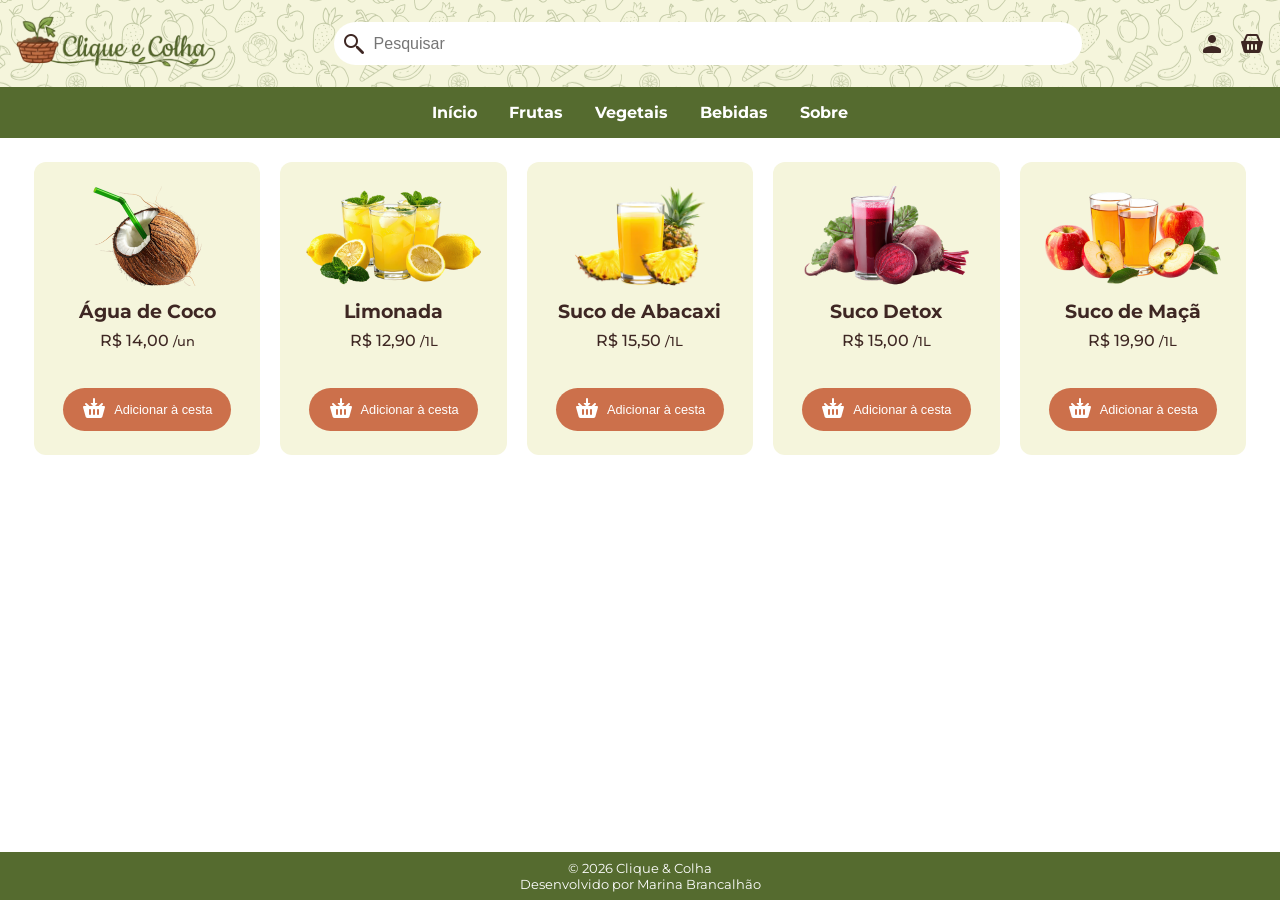
==== bebidas.html @ 44c4af41 "site ecommerce" ====
<!doctype html>
<html lang="pt-br">
  <head>
    <meta charset="UTF-8" />
    <meta name="viewport" content="width=device-width, initial-scale=1.0" />
    <link rel="stylesheet" href="./styles/estilizacao-padrao.css" />
    <link rel="stylesheet" href="./styles/produtos.css" />
    <title>Bebidas</title>
  </head>

  <body>
    <header class="header">
      <nav class="header__nav">
        <section class="header__top">
          <a href="./index.html"
            ><img
              class="header_logo"
              src="./images/logotipo.png"
              alt="Logotipo da marca Clique & Colha"
              width="200"
            />
          </a>
          <div class="header__search">
            <img src="./images/icons8-search-24.png" alt="" />
            <input type="text" placeholder="Pesquisar" />
          </div>

          <div>
            <ul class="header__icons-list">
              <li class="header__icons-item">
                <a href="./login.html">
                  <img
                    src="./images/icons8-user-24.png"
                    title="Minha conta"
                    alt="Minha conta"
                  />
                </a>
              </li>
              <li class="header_icons-item">
                <a href="./carrinho.html">
                  <img
                    src="./images/icons8-basket-24.png"
                    title="Minha cesta"
                    alt="Cesta"
                  />
                </a>
              </li>
            </ul>
          </div>
        </section>

        <section class="header__categories">
          <ul class="header__categories-list">
            <li class="header__categories-item">
              <a href="index.html">Início</a>
            </li>
            <li class="header__categories-item">
              <a href="frutas.html">Frutas</a>
            </li>
            <li class="header__categories-item">
              <a href="vegetais.html">Vegetais</a>
            </li>
            <li class="header__categories-item">
              <a href="bebidas.html">Bebidas</a>
            </li>
            <li class="header__categories-item">
              <a href="sobre.html">Sobre</a>
            </li>
          </ul>
        </section>
      </nav>
    </header>

    <main>
      <section class="products">
        <div class="products__card">
          <img
            class="products__image"
            src="./images/agua-coco.png"
            alt="Coco com canudinho"
          />
          <div class="products__info">
            <h3>Água de Coco</h3>
            <p class="products__price">R$ 14,00 <small>/un</small></p>
          </div>

          <button class="btn btn--add">
            <img
              src="./images/icons8-add-to-shopping-basket-24.png"
              alt=""
            />Adicionar à cesta
          </button>
        </div>

        <div class="products__card">
          <img
            class="products__image"
            src="./images/suco-limao.png"
            alt="Copos de limonada com limões em volta"
          />
          <div class="products__info">
            <h3>Limonada</h3>
            <p class="products__price">R$ 12,90 <small>/1L</small></p>
          </div>

          <button class="btn btn--add">
            <img
              src="./images/icons8-add-to-shopping-basket-24.png"
              alt=""
            />Adicionar à cesta
          </button>
        </div>

        <div class="products__card">
          <img
            class="products__image"
            src="./images/suco-abacaxi.png"
            alt="Copo de suco de abacaxi e um abacaxi picado"
          />
          <div class="products__info">
            <h3>Suco de Abacaxi</h3>
            <p class="products__price">R$ 15,50 <small>/1L</small></p>
          </div>

          <button class="btn btn--add">
            <img
              src="./images/icons8-add-to-shopping-basket-24.png"
              alt=""
            />Adicionar à cesta
          </button>
        </div>

        <div class="products__card">
          <img
            class="products__image"
            src="./images/suco-detox.png"
            alt="Copo de suco de beterraba e beterraba picada"
          />
          <div class="products__info">
            <h3>Suco Detox</h3>
            <p class="products__price">R$ 15,00 <small>/1L</small></p>
          </div>

          <button class="btn btn--add">
            <img
              src="./images/icons8-add-to-shopping-basket-24.png"
              alt=""
            />Adicionar à cesta
          </button>
        </div>

        <div class="products__card">
          <img
            class="products__image"
            src="./images/suco-maca.png"
            alt="Copos de suco de maçã e maça picada"
          />
          <div class="products__info">
            <h3>Suco de Maçã</h3>
            <p class="products__price">R$ 19,90 <small>/1L</small></p>
          </div>

          <button class="btn btn--add">
            <img
              src="./images/icons8-add-to-shopping-basket-24.png"
              alt=""
            />Adicionar à cesta
          </button>
        </div>
      </section>
    </main>

    <footer class="footer">
      <small>
        <p>&copy; 2026 Clique & Colha</p>
        <p>Desenvolvido por Marina Brancalhão</p></small
      >
    </footer>
  </body>
</html>
---- styles/estilizacao-padrao.css ----
@import url("https://fonts.googleapis.com/css2?family=Coustard:wght@400;900&family=Montserrat:ital,wght@0,100..900;1,100..900&display=swap");

:root {
  --primary-color: #556b2f;
  --accent-color: #cc704b;
  --bg-color: #f5f5dc;
  --text-color: #3e2723;
  --surface-color: #ffffff;
}

* {
  margin: 0;
  padding: 0;
  box-sizing: border-box;
}

body {
  display: flex;
  flex-direction: column;
  min-height: 100vh;
  background-color: var(--surface-color);
  font-family: "Montserrat", sans-serif;
}

main {
  flex: 1;
}

/* Estilização do Header */
.header__top {
  display: flex;
  padding: 1rem;
  background-color: var(--bg-color);
  background-image: url(../images/background-menu.png);
  justify-content: space-between;
  align-items: center;
}

.header__search {
  position: relative;
  display: flex;
  align-items: center;
  width: 60%;
}

.header__search input {
  width: 100%;
  padding: 0.8rem 2.5rem;
  border: none;
  border-radius: 50px;
  font-size: 1rem;
  color: var(--text-color);
}

input:focus {
  outline: none;
}

.header__search img {
  position: absolute;
  margin-left: 0.5rem;
}

.header__icons-list {
  display: flex;
  list-style: none;
  align-items: center;
  gap: 1rem;
}

.header__icons-list a {
  display: block;
  align-items: center;
  justify-content: center;
  height: 24px;
}
.header__categories {
  display: flex;
  padding: 1rem;
  background-color: var(--primary-color);
  justify-content: center;
}

.header__categories-list {
  display: flex;
  list-style: none;
  gap: 2rem;
}

.header__categories-item a {
  display: block;
  align-items: center;
  justify-content: center;
  text-decoration: none;
  color: var(--surface-color);
  font-weight: bold;
}

/* Estilização do Footer */
.footer {
  background-color: var(--primary-color);
  padding: 0.5rem 0;
  text-align: center;
  color: var(--surface-color);
}

/* Estilização dos Botões */
.btn {
  border: none;
  border-radius: 50px;
  padding: 0.6rem 1.2rem;
  cursor: pointer;
}

.btn--subscription {
  position: absolute;
  right: 0;
  height: 100%;
  background-color: var(--primary-color);
  color: var(--surface-color);
  padding: 0 1.3rem;
  font-size: 0.8rem;
}

.btn--add {
  display: flex;
  align-items: center;
  justify-content: center;
  background-color: var(--accent-color);
  color: var(--surface-color);
  margin: auto;
  font-size: 0.8rem;
}

.btn--add img {
  margin-right: 0.5rem;
}

.btn--submit {
  display: flex;
  align-items: center;
  justify-content: center;
  background-color: var(--primary-color);
  color: var(--surface-color);
  font-size: 1rem;
  margin-top: 2rem;
}

.btn--basket {
  align-self: center;
  margin-top: 2rem;
  background-color: var(--primary-color);
  color: var(--surface-color);
  font-size: 1rem;
  font-weight: 700;
}

/* Media Query */
@media screen and (max-width: 480px) {
  body {
    width: 100%;
    min-height: 100vh;
  }
  .header__search {
    width: auto;
  }
  .header__search input {
    display: none;
  }

  .header__search img {
    position: absolute;
  }

  .header__categories-list {
    gap: 1.2rem;
  }

  .header__categories-item a {
    font-size: small;
  }
}
---- styles/produtos.css ----
/* Estilização da Section Products */
.products {
  display: flex;
  flex-wrap: wrap;
  margin: 1.5rem;
  gap: 20px;
  justify-content: center;
}

.products__card {
  width: calc(20% - 20px);
  background-color: var(--bg-color);
  border-radius: 12px;
  padding: 1.5rem 1rem;
  text-align: center;
}

.products__image {
  height: 100px;
}

.products__info {
  color: var(--text-color);
  margin-top: 0.5rem;
  margin-bottom: 2rem;
  line-height: 1.8rem;
}

.products__description {
  margin-bottom: 0.8rem;
  font-style: italic;
  font-size: smaller;
}

.products__price {
  font-weight: 500;
}

.products__quantity {
  margin-bottom: 1rem;
  padding: 0.2rem;
  border-radius: 24px;
  border: 0.8px solid var(--text-color);
}

/* Media Query */
@media screen and (max-width: 480px) {
  .products__card {
    width: calc(50% - 20px);
  }

  .products__image {
    height: 80px;
  }
}
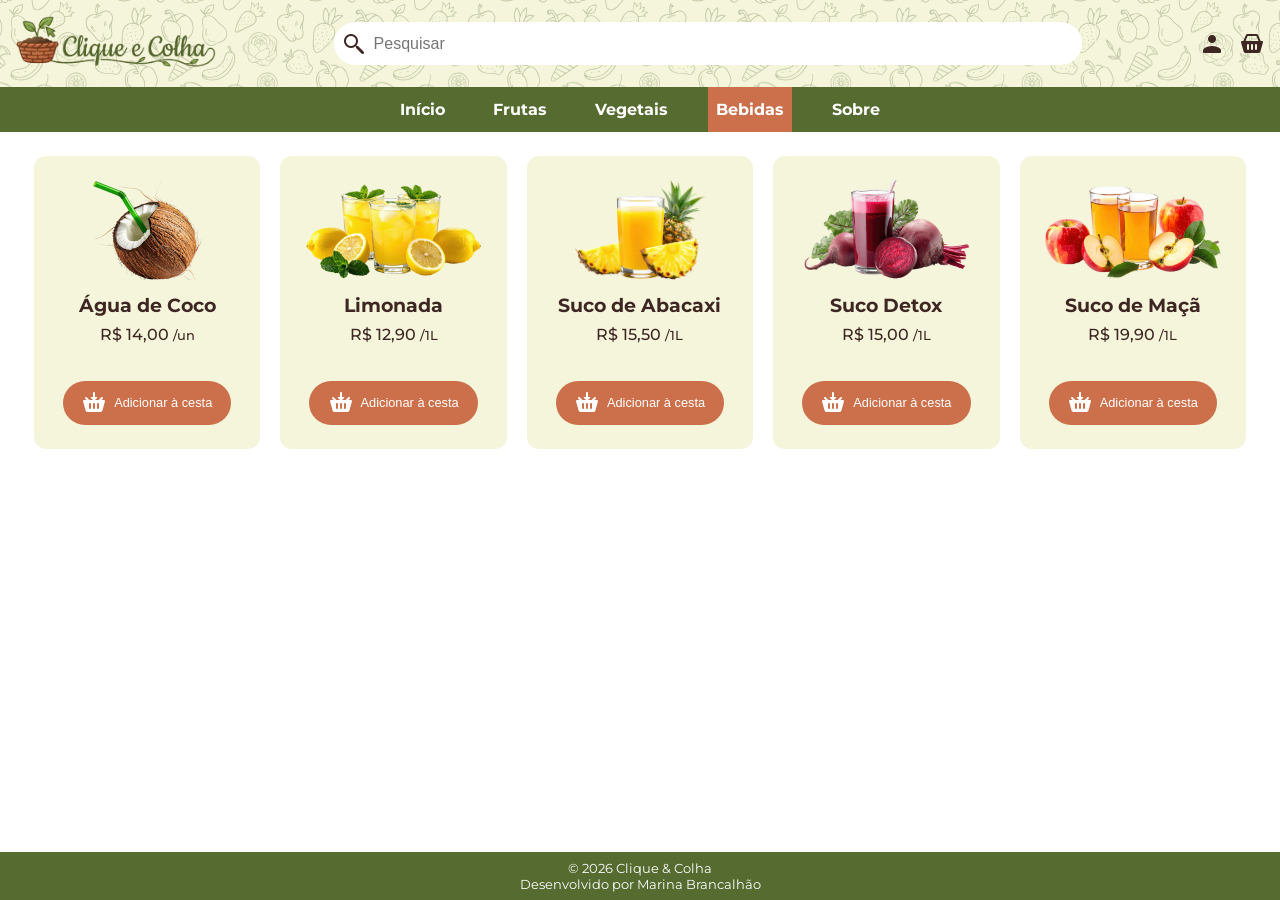
==== commit 21b7b918: "site ecommerce" ====
--- a/bebidas.html
+++ b/bebidas.html
@@ -176,5 +176,6 @@
         <p>Desenvolvido por Marina Brancalhão</p></small
       >
     </footer>
+    <script src="./scripts/script-padrao.js"></script>
   </body>
 </html>
--- a/styles/estilizacao-padrao.css
+++ b/styles/estilizacao-padrao.css
@@ -76,7 +76,6 @@
 }
 .header__categories {
   display: flex;
-  padding: 1rem;
   background-color: var(--primary-color);
   justify-content: center;
 }
@@ -89,11 +88,18 @@
 
 .header__categories-item a {
   display: block;
+  padding: 0.8rem 0.5rem;
+  height: 100%;
   align-items: center;
   justify-content: center;
   text-decoration: none;
   color: var(--surface-color);
   font-weight: bold;
+}
+
+.header__categories-item a:hover {
+  background-color: var(--accent-color);
+  color: var(--surface-color);
 }
 
 /* Estilização do Footer */
@@ -119,7 +125,11 @@
   background-color: var(--primary-color);
   color: var(--surface-color);
   padding: 0 1.3rem;
-  font-size: 0.8rem;
+  font-size: 1rem;
+}
+
+.btn--subscription:hover {
+  background-color: #6b863c;
 }
 
 .btn--add {
@@ -132,6 +142,10 @@
   font-size: 0.8rem;
 }
 
+.btn--add:hover {
+  background-color: #de805a;
+}
+
 .btn--add img {
   margin-right: 0.5rem;
 }
@@ -144,6 +158,10 @@
   color: var(--surface-color);
   font-size: 1rem;
   margin-top: 2rem;
+}
+
+.btn--submit:hover {
+  background-color: #6b863c;
 }
 
 .btn--basket {
@@ -153,6 +171,15 @@
   color: var(--surface-color);
   font-size: 1rem;
   font-weight: 700;
+}
+
+.btn--basket:hover {
+  background-color: #6b863c;
+}
+
+.header__categories-item.active a {
+  background-color: var(--accent-color);
+  color: var(--surface-color);
 }
 
 /* Media Query */
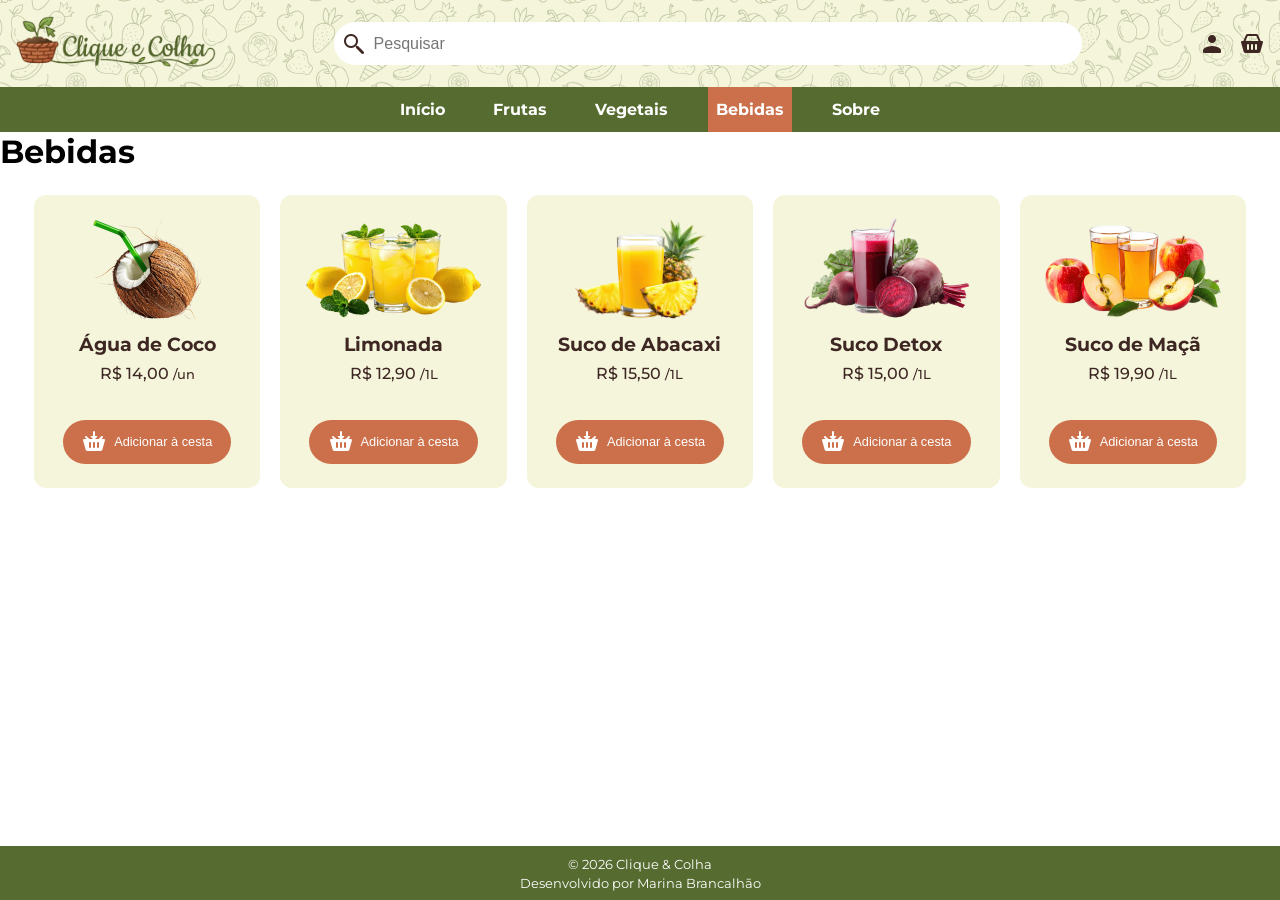
==== commit 59549756: "refatoração clean code" ====
--- a/bebidas.html
+++ b/bebidas.html
@@ -10,45 +10,50 @@
 
   <body>
     <header class="header">
+      <!-- menu logo e ícones -->
       <nav class="header__nav">
         <section class="header__top">
           <a href="./index.html"
             ><img
-              class="header_logo"
+              class="header__logo"
               src="./images/logotipo.png"
               alt="Logotipo da marca Clique & Colha"
               width="200"
             />
           </a>
           <div class="header__search">
-            <img src="./images/icons8-search-24.png" alt="" />
-            <input type="text" placeholder="Pesquisar" />
-          </div>
-
-          <div>
-            <ul class="header__icons-list">
-              <li class="header__icons-item">
-                <a href="./login.html">
-                  <img
-                    src="./images/icons8-user-24.png"
-                    title="Minha conta"
-                    alt="Minha conta"
-                  />
-                </a>
-              </li>
-              <li class="header_icons-item">
-                <a href="./carrinho.html">
-                  <img
-                    src="./images/icons8-basket-24.png"
-                    title="Minha cesta"
-                    alt="Cesta"
-                  />
-                </a>
-              </li>
-            </ul>
-          </div>
+            <img
+              src="./images/icons8-search-24.png"
+              alt=""
+              aria-hidden="true"
+            />
+            <label for="search" class="sr-only">Pesquisar produtos</label>
+            <input id="search" type="text" placeholder="Pesquisar" />
+          </div>
+
+          <ul class="header__icons-list">
+            <li class="header__icons-item">
+              <a href="./login.html">
+                <img
+                  src="./images/icons8-user-24.png"
+                  title="Minha conta"
+                  alt="Minha conta"
+                />
+              </a>
+            </li>
+            <li class="header__icons-item">
+              <a href="./carrinho.html">
+                <img
+                  src="./images/icons8-basket-24.png"
+                  title="Minha cesta"
+                  alt="Cesta"
+                />
+              </a>
+            </li>
+          </ul>
         </section>
 
+        <!-- menu categorias -->
         <section class="header__categories">
           <ul class="header__categories-list">
             <li class="header__categories-item">
@@ -61,7 +66,7 @@
               <a href="vegetais.html">Vegetais</a>
             </li>
             <li class="header__categories-item">
-              <a href="bebidas.html">Bebidas</a>
+              <a href="bebidas.html" aria-current="page">Bebidas</a>
             </li>
             <li class="header__categories-item">
               <a href="sobre.html">Sobre</a>
@@ -72,6 +77,8 @@
     </header>
 
     <main>
+      <h1 class="products__title">Bebidas</h1>
+      <!-- cards de produtos -->
       <section class="products">
         <div class="products__card">
           <img
@@ -84,7 +91,11 @@
             <p class="products__price">R$ 14,00 <small>/un</small></p>
           </div>
 
-          <button class="btn btn--add">
+          <button
+            class="btn btn--add"
+            type="button"
+            aria-label="Adicionar água de coco à cesta"
+          >
             <img
               src="./images/icons8-add-to-shopping-basket-24.png"
               alt=""
@@ -96,14 +107,18 @@
           <img
             class="products__image"
             src="./images/suco-limao.png"
-            alt="Copos de limonada com limões em volta"
+            alt="Copos de limonada"
           />
           <div class="products__info">
             <h3>Limonada</h3>
             <p class="products__price">R$ 12,90 <small>/1L</small></p>
           </div>
 
-          <button class="btn btn--add">
+          <button
+            class="btn btn--add"
+            type="button"
+            aria-label="Adicionar limonada à cesta"
+          >
             <img
               src="./images/icons8-add-to-shopping-basket-24.png"
               alt=""
@@ -115,14 +130,18 @@
           <img
             class="products__image"
             src="./images/suco-abacaxi.png"
-            alt="Copo de suco de abacaxi e um abacaxi picado"
+            alt="Copo de suco de abacaxi"
           />
           <div class="products__info">
             <h3>Suco de Abacaxi</h3>
             <p class="products__price">R$ 15,50 <small>/1L</small></p>
           </div>
 
-          <button class="btn btn--add">
+          <button
+            class="btn btn--add"
+            type="button"
+            aria-label="Adicionar suco de abacaxi à cesta"
+          >
             <img
               src="./images/icons8-add-to-shopping-basket-24.png"
               alt=""
@@ -134,33 +153,41 @@
           <img
             class="products__image"
             src="./images/suco-detox.png"
-            alt="Copo de suco de beterraba e beterraba picada"
+            alt="Copo de suco de beterraba"
           />
           <div class="products__info">
             <h3>Suco Detox</h3>
             <p class="products__price">R$ 15,00 <small>/1L</small></p>
           </div>
 
-          <button class="btn btn--add">
-            <img
-              src="./images/icons8-add-to-shopping-basket-24.png"
-              alt=""
-            />Adicionar à cesta
-          </button>
-        </div>
-
-        <div class="products__card">
-          <img
-            class="products__image"
-            src="./images/suco-maca.png"
-            alt="Copos de suco de maçã e maça picada"
+          <button
+            class="btn btn--add"
+            type="button"
+            aria-label="Adicionar suco de beterraba à cesta"
+          >
+            <img
+              src="./images/icons8-add-to-shopping-basket-24.png"
+              alt=""
+            />Adicionar à cesta
+          </button>
+        </div>
+
+        <div class="products__card">
+          <img
+            class="products__image"
+            src="./images/suco-maca.png "
+            alt="Copos de suco de maçã"
           />
           <div class="products__info">
             <h3>Suco de Maçã</h3>
             <p class="products__price">R$ 19,90 <small>/1L</small></p>
           </div>
 
-          <button class="btn btn--add">
+          <button
+            class="btn btn--add"
+            type="button"
+            aria-label="Adicionar suco de maçã à cesta"
+          >
             <img
               src="./images/icons8-add-to-shopping-basket-24.png"
               alt=""
@@ -170,11 +197,10 @@
       </section>
     </main>
 
+    <!-- footer -->
     <footer class="footer">
-      <small>
-        <p>&copy; 2026 Clique & Colha</p>
-        <p>Desenvolvido por Marina Brancalhão</p></small
-      >
+      <p><small>&copy; 2026 Clique & Colha</small></p>
+      <p><small>Desenvolvido por Marina Brancalhão</small></p>
     </footer>
     <script src="./scripts/script-padrao.js"></script>
   </body>
--- a/styles/estilizacao-padrao.css
+++ b/styles/estilizacao-padrao.css
@@ -14,6 +14,18 @@
   box-sizing: border-box;
 }
 
+.sr-only {
+  position: absolute;
+  width: 1px;
+  height: 1px;
+  padding: 0;
+  margin: -1px;
+  overflow: hidden;
+  clip: rect(0, 0, 0, 0);
+  white-space: nowrap;
+  border: 0;
+}
+
 body {
   display: flex;
   flex-direction: column;
@@ -53,7 +65,8 @@
 }
 
 input:focus {
-  outline: none;
+  outline: 2px solid var(--primary-color);
+  outline-offset: 2px;
 }
 
 .header__search img {
@@ -100,6 +113,10 @@
 .header__categories-item a:hover {
   background-color: var(--accent-color);
   color: var(--surface-color);
+}
+
+.header__categories-item a {
+  transition: background-color 0.2s ease;
 }
 
 /* Estilização do Footer */
@@ -116,6 +133,11 @@
   border-radius: 50px;
   padding: 0.6rem 1.2rem;
   cursor: pointer;
+  transition: all 0.2s ease;
+}
+
+.btn:hover {
+  transform: scale(1.03);
 }
 
 .btn--subscription {
@@ -177,9 +199,8 @@
   background-color: #6b863c;
 }
 
-.header__categories-item.active a {
+.header__categories-item a[aria-current="page"] {
   background-color: var(--accent-color);
-  color: var(--surface-color);
 }
 
 /* Media Query */
@@ -188,11 +209,16 @@
     width: 100%;
     min-height: 100vh;
   }
+
+  .header__icons-list {
+    gap: 1.8rem;
+  }
   .header__search {
     width: auto;
   }
   .header__search input {
-    display: none;
+    width: 0;
+    opacity: 0;
   }
 
   .header__search img {
@@ -200,10 +226,13 @@
   }
 
   .header__categories-list {
-    gap: 1.2rem;
+    gap: 1rem;
   }
 
   .header__categories-item a {
     font-size: small;
   }
-}
+  .btn--subscription {
+    padding: 1rem;
+  }
+}
--- a/styles/produtos.css
+++ b/styles/produtos.css
@@ -15,8 +15,15 @@
   text-align: center;
 }
 
+.products__card:hover {
+  transform: translateY(-4px);
+  box-shadow: 0 4px 12px rgba(0, 0, 0, 0.08);
+}
+
 .products__image {
   height: 100px;
+  width: auto;
+  object-fit: contain;
 }
 
 .products__info {
@@ -26,24 +33,11 @@
   line-height: 1.8rem;
 }
 
-.products__description {
-  margin-bottom: 0.8rem;
-  font-style: italic;
-  font-size: smaller;
-}
-
 .products__price {
   font-weight: 500;
 }
 
-.products__quantity {
-  margin-bottom: 1rem;
-  padding: 0.2rem;
-  border-radius: 24px;
-  border: 0.8px solid var(--text-color);
-}
-
-/* Media Query */
+/* Media Query dos produtos */
 @media screen and (max-width: 480px) {
   .products__card {
     width: calc(50% - 20px);
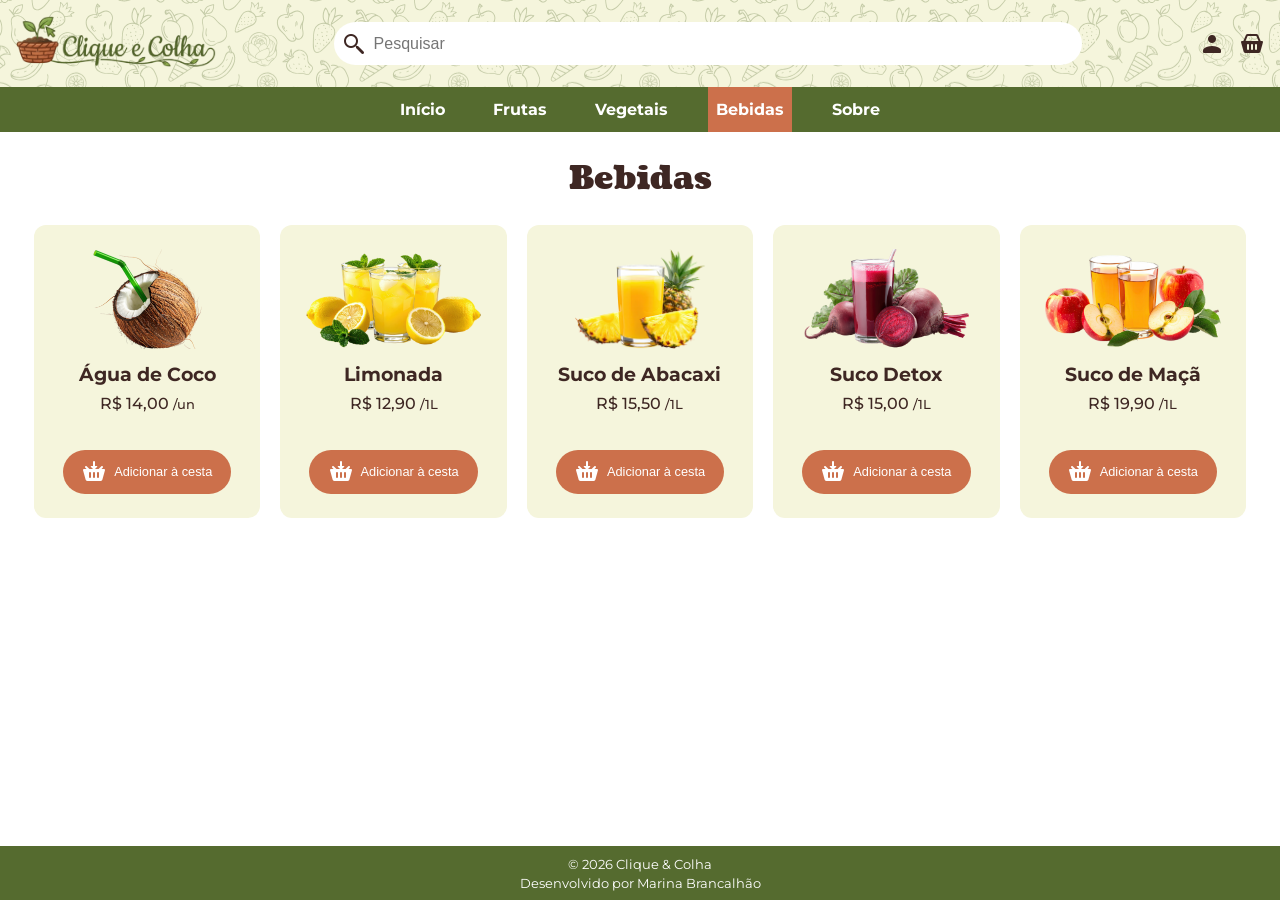
==== commit 51e8afd6: "refatoração clean code" ====
--- a/bebidas.html
+++ b/bebidas.html
@@ -202,6 +202,5 @@
       <p><small>&copy; 2026 Clique & Colha</small></p>
       <p><small>Desenvolvido por Marina Brancalhão</small></p>
     </footer>
-    <script src="./scripts/script-padrao.js"></script>
   </body>
 </html>
--- a/styles/estilizacao-padrao.css
+++ b/styles/estilizacao-padrao.css
@@ -233,6 +233,9 @@
     font-size: small;
   }
   .btn--subscription {
+    display: flex;
+    align-items: center;
+    justify-content: center;
     padding: 1rem;
   }
 }
--- a/styles/produtos.css
+++ b/styles/produtos.css
@@ -1,4 +1,10 @@
 /* Estilização da Section Products */
+.products__title {
+  margin: 1.5rem 0 0rem 0;
+  text-align: center;
+  color: var(--text-color);
+  font-family: "Coustard", serif;
+}
 .products {
   display: flex;
   flex-wrap: wrap;
